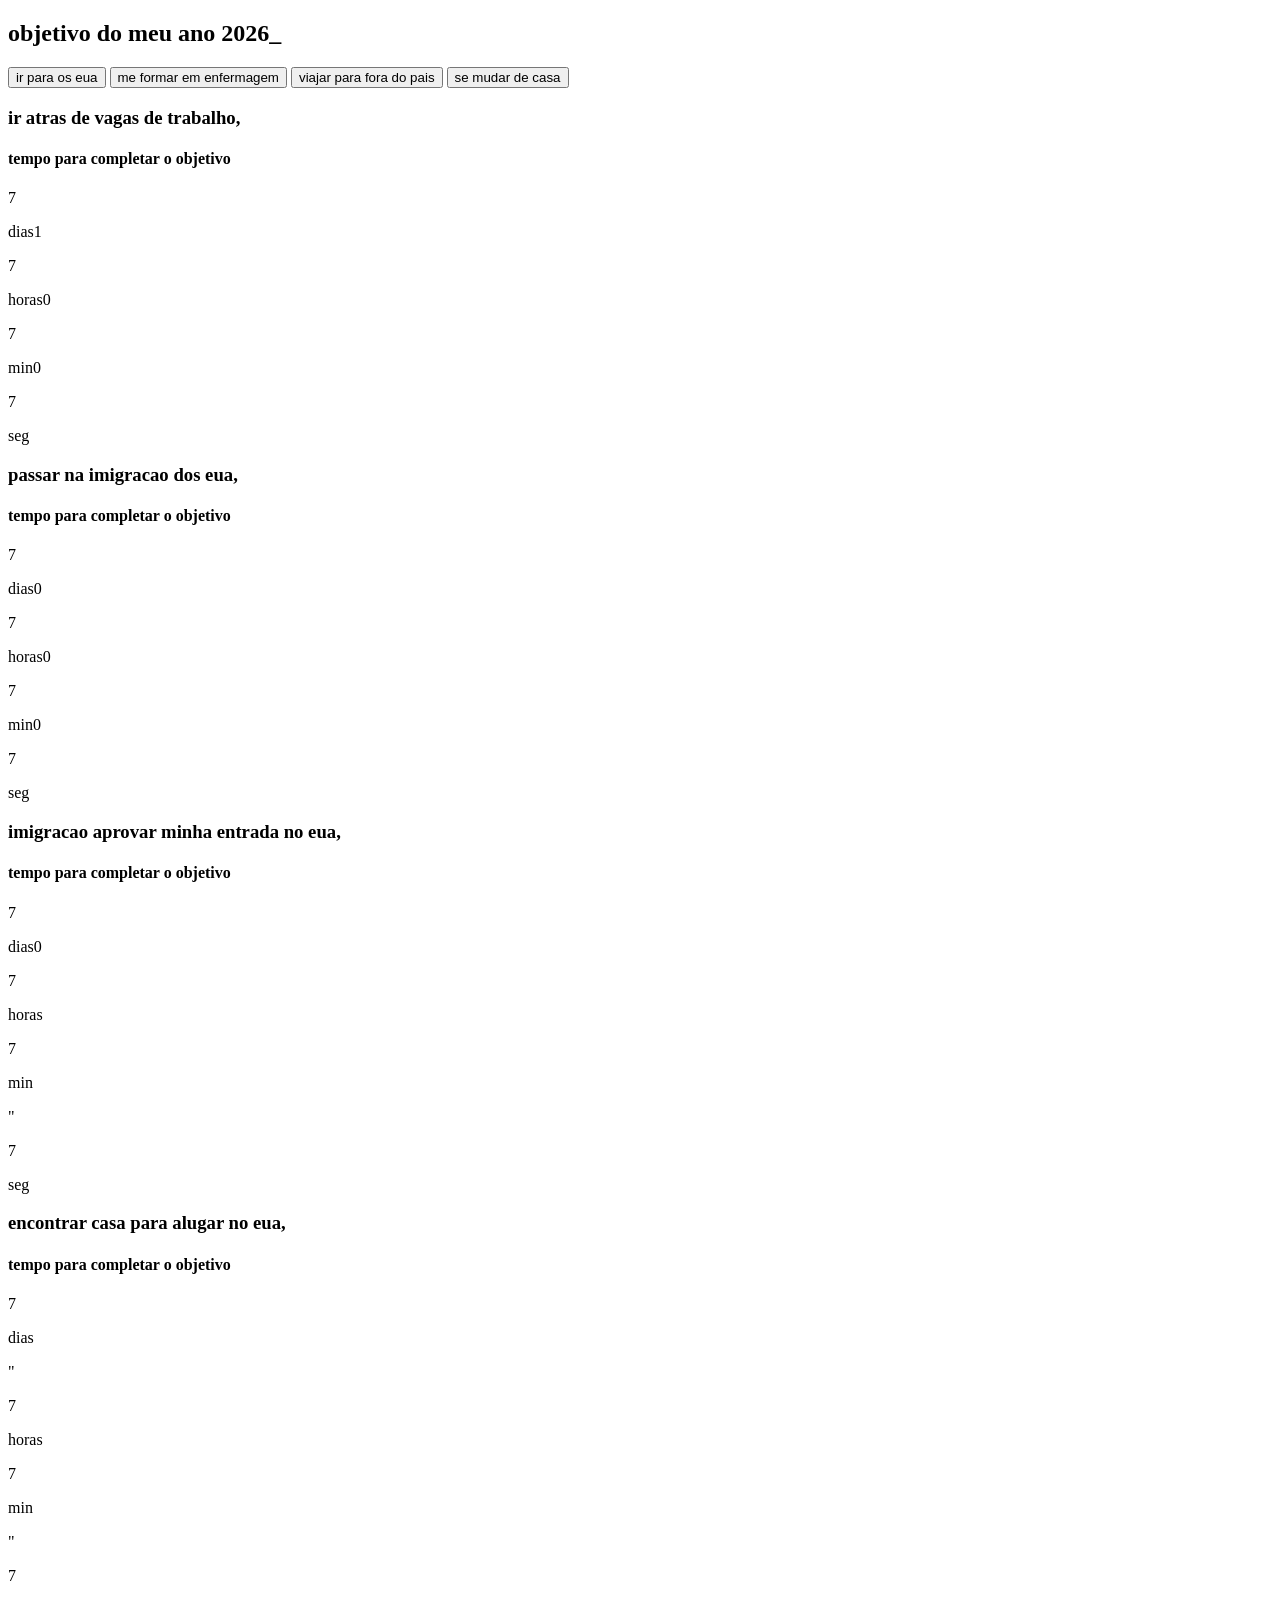
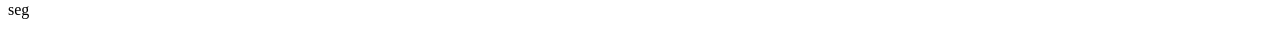
==== index.html @ 0b5b9de4 "mmm" ====
<!DOCTYPE html>
<html lang="pt-br">
    <head>
        <meta charset="UTF-8">
        <META NAME="VIEWPORT" CONTENT="WIDHT=DEVICE-WIDTH, INiTIAL-SCALE=1,0">
            <TITLE>>metas do seu ano de 2026</TITLE>
            <link rel="stylesheet" href="style.css">
            </head>
            
            <body>
<section class="conteudo-principal">
    <h2 class="titulo-principal">objetivo do meu ano 2026<span>_</span></h2>
     <div class="conteudo">
        <!--botoes-->
        <div class="botoes">
        <button class="botao ativo"> ir para os eua</button>
        <button class="botao">me formar em enfermagem</button>
         <button class="botao">viajar para fora do pais</button>
         <button class="botao">se mudar de casa</button>
 
    </div>
 <div class="abas-textos">
    <div class="aba-conteudo ativo">
     <h3 class="aba-conteudo-titulo-principal">ir atras de vagas de trabalho,</h3>
     <h4 class="conteudo-titulo-secundari0">tempo para completar o objetivo</h4>
     <div class="contador">
    <p class="contador-digito-numero" id="dias0">7</p>
    <p class="contador-digito-texto">dias1</p>
    </div>
   <div class="contador-digito">
    <p class="contador-digito-numero" id="horas0">7</p>
    <p class="contador-digito-texto">horas0</p>
    </div>
    <div class="contador-digito">
    <p class="contador-digito-numero" id="min0">7</p>
    <p class="contador-digito-texto">min0</p>
    </div>
    <div class="contador-digito">
    <p class="contador-digito-numero" id="seg0">7</p>
    <p class="contador-digito-texto">seg</p>
    </div>
    </div>
     </div>
    <div class="aba-conteudo">
     <h3 class="aba-conteudo-titulo-principal"> passar na imigracao dos eua,</h3>
     <h4 class="conteudo-titulo-secundari0">tempo para completar o objetivo</h4>
     <div class="contador">
         <div class="contador-digito">
    <p class="contador-digito-numero" id="dias0">7</p>
    <p class="contador-digito-texto">dias0</p>
    </div>
   <div class="contador-digito">
    <p class="contador-digito-numero" id="horas0">7</p>
    <p class="contador-digito-texto">horas0</p>
    </div>
    <div class="contador-digito">
    <p class="contador-digito-numero" id="min0">7</p>
    <p class="contador-digito-texto">min0</p>
    </div>
    <div class="contador-digito">
    <p class="contador-digito-numero" id="seg1">7</p>
    <p class="contador-digito-texto">seg</p>
    </div>
    </div>
    </div>
    <div class="aba-conteudo">
     <h3 class="aba-conteudo-titulo-principal">imigracao aprovar minha entrada no eua,</h3>
     <h4 class="conteudo-titulo-secundari0">tempo para completar o objetivo</h4>
     <div class="contador">
         <div class="contador-digito">
    <p class="contador-digito-numero" id="dias2">7</p>
    <p class="contador-digito-texto">dias0</p>
    </div>
    <div class="contador-digito">
    <p class="contador-digito-numero" id="horas2">7</p>
    <p class="contador-digito-texto">horas</p>
    </div>
    <div class="contador-digito">
    <p class="contador-digito-numero" id="min2">7</p>
    <p class="contador-digito-texto">min</p>
    </div>
"    <div class="contador-digito">
    <p class="contador-digito-numero" id="seg2">7</p>
    <p class="contador-digito-texto">seg</p>
    </div>
    </div>
    </div>
    <div class="aba-conteudo">
     <h3 class="aba-conteudo-titulo-principal"> encontrar casa para alugar no eua,</h3>
     <h4 class="conteudo-titulo-secundari0">tempo para completar o objetivo</h4>
     <div class="contador">
        <div class="contador-digito">
    <p class="contador-digito-numero" id="dias3">7</p>
    <p class="contador-digito-texto">dias</p>
    </div>
"    <div class="contador-digito">
    <p class="contador-digito-numero" id="horas3">7</p>
    <p class="contador-digito-texto">horas</p>
    </div>
    <div class="contador-digito">
    <p class="contador-digito-numero" id="min3">7</p>
    <p class="contador-digito-texto">min</p>
    </div>
"    <div class="contador-digito">
    <p class="contador-digito-numero" id="seg3">7</p>
    <p class="contador-digito-texto">seg</p>
    </div>
    </div>
 </div>
  </div>
</section>
<script>src="main.js"</script>
</body>
</html>
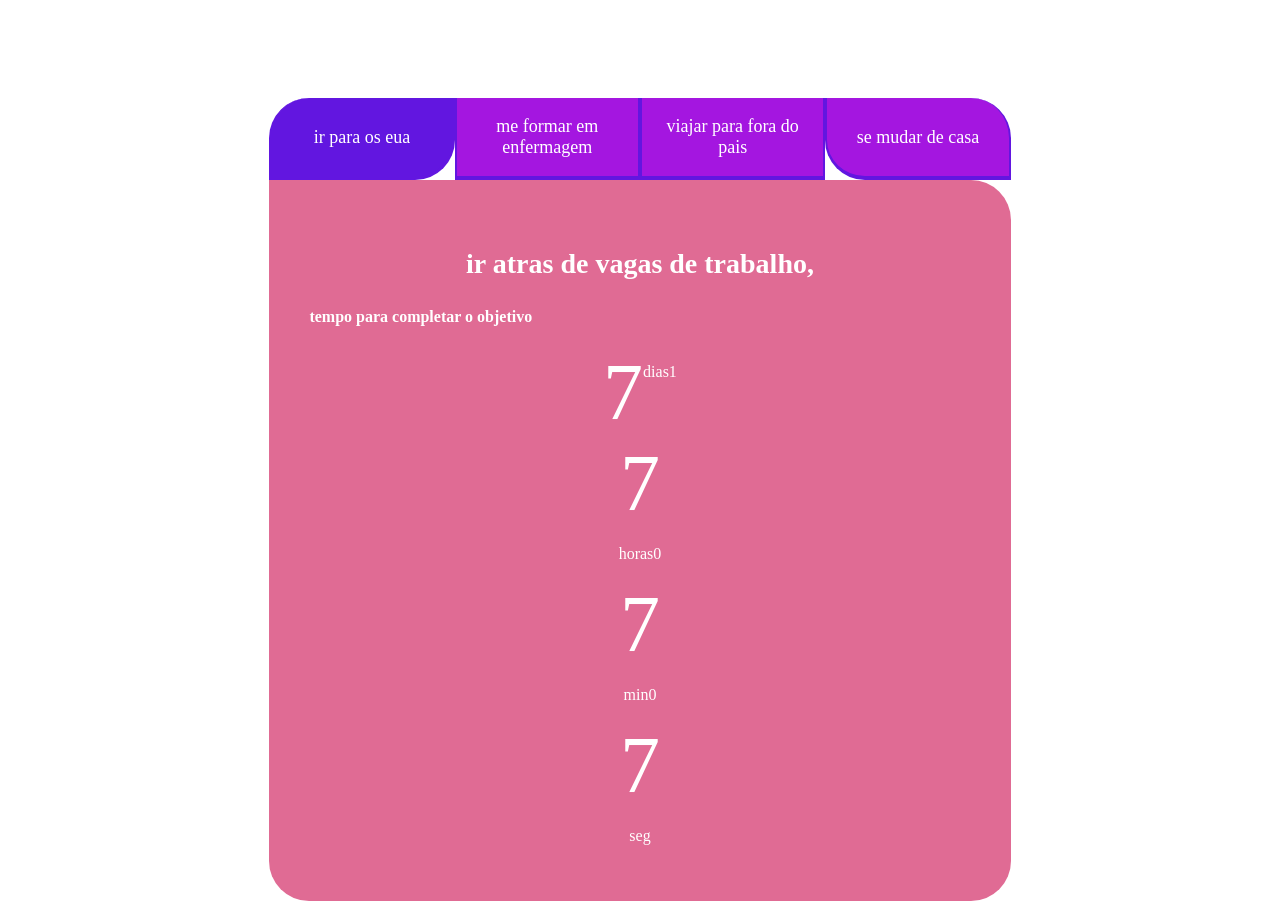
==== commit e650f3d4: "111" ====
--- a/index.html
+++ b/index.html
@@ -22,7 +22,7 @@
  <div class="abas-textos">
     <div class="aba-conteudo ativo">
      <h3 class="aba-conteudo-titulo-principal">ir atras de vagas de trabalho,</h3>
-     <h4 class="conteudo-titulo-secundari0">tempo para completar o objetivo</h4>
+     <h4 class="conteudo-titulo-secundario">tempo para completar o objetivo</h4>
      <div class="contador">
     <p class="contador-digito-numero" id="dias0">7</p>
     <p class="contador-digito-texto">dias1</p>
@@ -43,7 +43,7 @@
      </div>
     <div class="aba-conteudo">
      <h3 class="aba-conteudo-titulo-principal"> passar na imigracao dos eua,</h3>
-     <h4 class="conteudo-titulo-secundari0">tempo para completar o objetivo</h4>
+     <h4 class="conteudo-titulo-secundario">tempo para completar o objetivo</h4>
      <div class="contador">
          <div class="contador-digito">
     <p class="contador-digito-numero" id="dias0">7</p>
@@ -65,7 +65,7 @@
     </div>
     <div class="aba-conteudo">
      <h3 class="aba-conteudo-titulo-principal">imigracao aprovar minha entrada no eua,</h3>
-     <h4 class="conteudo-titulo-secundari0">tempo para completar o objetivo</h4>
+     <h4 class="conteudo-titulo-secundario">tempo para completar o objetivo</h4>
      <div class="contador">
          <div class="contador-digito">
     <p class="contador-digito-numero" id="dias2">7</p>
@@ -87,7 +87,7 @@
     </div>
     <div class="aba-conteudo">
      <h3 class="aba-conteudo-titulo-principal"> encontrar casa para alugar no eua,</h3>
-     <h4 class="conteudo-titulo-secundari0">tempo para completar o objetivo</h4>
+     <h4 class="conteudo-titulo-secundario">tempo para completar o objetivo</h4>
      <div class="contador">
         <div class="contador-digito">
     <p class="contador-digito-numero" id="dias3">7</p>
--- a/style.css
+++ b/style.css
@@ -0,0 +1,126 @@
+@import url('https://fonts.googleapis.com/css2?family=Chakra+Petch:wght@400;700&display=swap&#39');
+
+:root{
+    --cor--de--fundo:#79053bd0;
+  --grifar:#17b2dc;
+  --branco: #ffffff;
+  --botao-ativo: #6216E0;
+  --botao-inativo: #A416E0;
+  --texto-fundo: #e06b94;}
+
+
+  body {
+background-color: var(--cor-de-fundo);
+color:var(--branco);
+font-family:'Times New Roman', Times, serif;
+}
+
+.conteudo-principal {
+ display:flex;
+ flex-direction:column;
+ justify-content: center;
+ align-items: center;
+ max-width: 1200px;
+ width: 100%;
+ margin: 0 auto;
+}
+
+.titulo-principal{
+text-align: left;
+width: 100%;
+font-size:32px;
+}
+.botao{
+  font-family:'Times New Roman', 'Times New Roman', Times, serif;
+  background-color: var(--botao-inativo);
+  color:var(--branco);
+display:flex;
+justify-content: center;
+padding:1em;
+font-size:18px;
+align-items: center;
+width:100%;
+border-bottom:4px solid var(--botao-ativo);
+border-left: 2px solid var(--botao-ativo);
+border-right:2px solid var(--botao-ativo);
+border-top: none;
+}
+ 
+.botao:first-child{
+    border-radius: 40px 40px 0 0;
+}
+
+.botoes{
+  display: flex;
+}
+
+.botao.ativo{
+  background-color: var(--botao-ativo);
+  border-bottom: 4px solid var (--grifar);
+
+}
+.abas-textos{
+  background-color:var(--texto-fundo);
+  padding: 40px;
+  border-radius:00 40px 40px;
+}
+
+.aba-conteudo.ativo{
+   display: block;
+}
+
+.aba-conteudo{
+   display:none;
+}
+
+.aba-conteudo-titulo-principal{
+  font-size:28px;
+  text-align: center;
+}
+
+.aba-conteudo-titulo-secundario{
+  text-align:center;
+  color:var(--grifar);
+  text-transform: uppercase;
+}
+
+.contador{
+   display:flex;
+   justify-content: center;
+   flex-wrap:wrap;
+}
+
+.contador-digito{
+  padding: 0 16px;
+  text-align:center;
+  min-width:100px;
+}
+
+.contador-digito-numero{
+   font-size:80px;
+    margin:0;
+}
+
+.contaor-digito-texto{
+  color:var(--griar);
+  font-size:20px;
+   margin:0;
+}
+
+@media screen and (min-width:768px){
+   .botao{
+     display: flex;
+   }
+   .botao:first-child{
+     border-radius: 40px 000;
+   }
+     .botao:last-child{
+     border-radius: 0 40px 00;
+   }
+  }
+
+
+
+
+
+
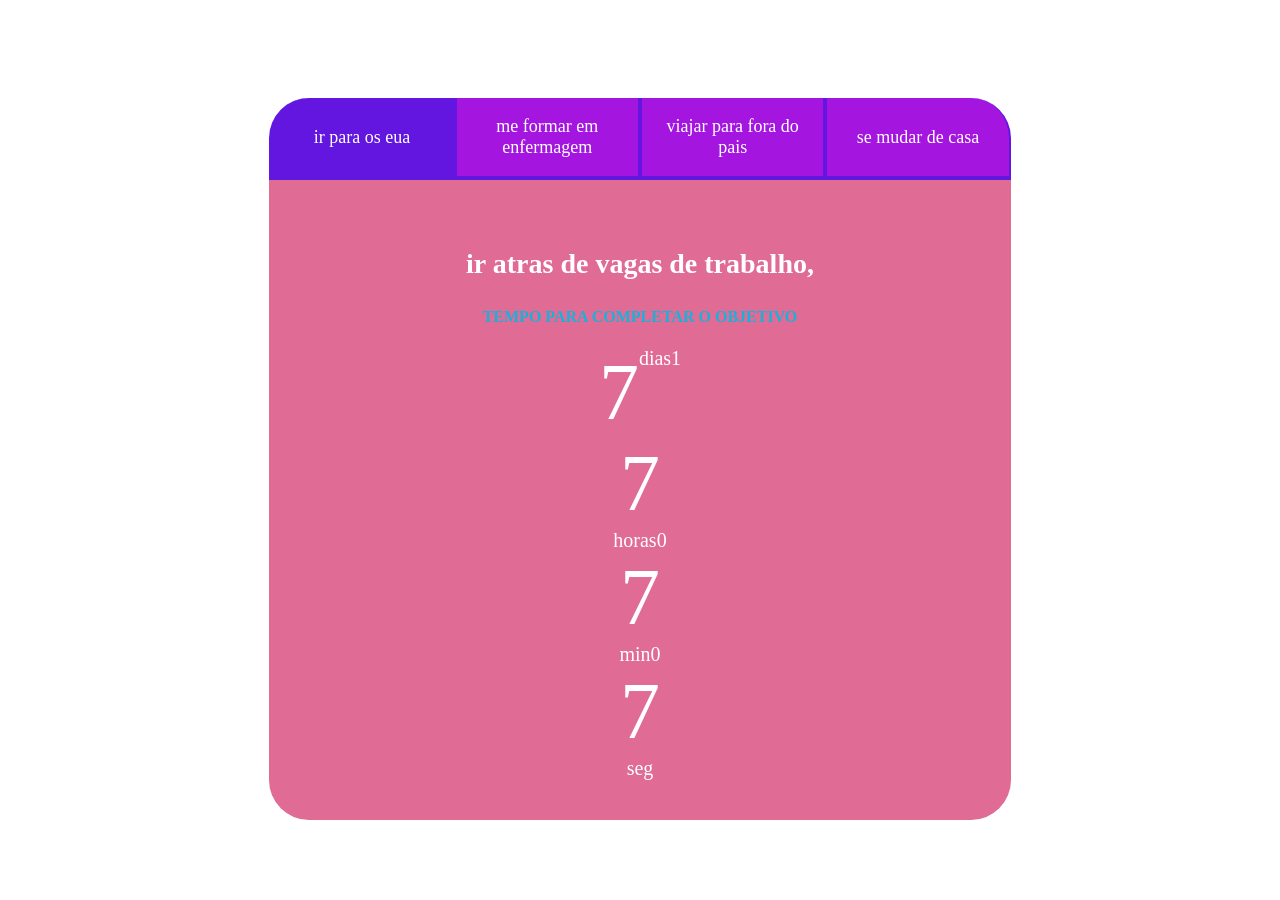
==== commit 44331c0d: "kk" ====
--- a/index.html
+++ b/index.html
@@ -22,7 +22,7 @@
  <div class="abas-textos">
     <div class="aba-conteudo ativo">
      <h3 class="aba-conteudo-titulo-principal">ir atras de vagas de trabalho,</h3>
-     <h4 class="conteudo-titulo-secundario">tempo para completar o objetivo</h4>
+     <h4 class="aba-conteudo-titulo-secundario">tempo para completar o objetivo</h4>
      <div class="contador">
     <p class="contador-digito-numero" id="dias0">7</p>
     <p class="contador-digito-texto">dias1</p>
@@ -43,7 +43,7 @@
      </div>
     <div class="aba-conteudo">
      <h3 class="aba-conteudo-titulo-principal"> passar na imigracao dos eua,</h3>
-     <h4 class="conteudo-titulo-secundario">tempo para completar o objetivo</h4>
+     <h4 class="aba-conteudo-titulo-secundario">tempo para completar o objetivo</h4>
      <div class="contador">
          <div class="contador-digito">
     <p class="contador-digito-numero" id="dias0">7</p>
@@ -65,7 +65,7 @@
     </div>
     <div class="aba-conteudo">
      <h3 class="aba-conteudo-titulo-principal">imigracao aprovar minha entrada no eua,</h3>
-     <h4 class="conteudo-titulo-secundario">tempo para completar o objetivo</h4>
+     <h4 class="aba-conteudo-titulo-secundario">tempo para completar o objetivo</h4>
      <div class="contador">
          <div class="contador-digito">
     <p class="contador-digito-numero" id="dias2">7</p>
@@ -87,7 +87,7 @@
     </div>
     <div class="aba-conteudo">
      <h3 class="aba-conteudo-titulo-principal"> encontrar casa para alugar no eua,</h3>
-     <h4 class="conteudo-titulo-secundario">tempo para completar o objetivo</h4>
+     <h4 class="aba-conteudo-titulo-secundario">tempo para completar o objetivo</h4>
      <div class="contador">
         <div class="contador-digito">
     <p class="contador-digito-numero" id="dias3">7</p>
--- a/style.css
+++ b/style.css
@@ -62,7 +62,7 @@
 .abas-textos{
   background-color:var(--texto-fundo);
   padding: 40px;
-  border-radius:00 40px 40px;
+  border-radius:0 0 40px 40px;
 }
 
 .aba-conteudo.ativo{
@@ -101,7 +101,7 @@
     margin:0;
 }
 
-.contaor-digito-texto{
+.contador-digito-texto{
   color:var(--griar);
   font-size:20px;
    margin:0;
@@ -112,10 +112,10 @@
      display: flex;
    }
    .botao:first-child{
-     border-radius: 40px 000;
+     border-radius: 40px 0 0 0;
    }
      .botao:last-child{
-     border-radius: 0 40px 00;
+     border-radius: 0 40px 0 0;
    }
   }
 
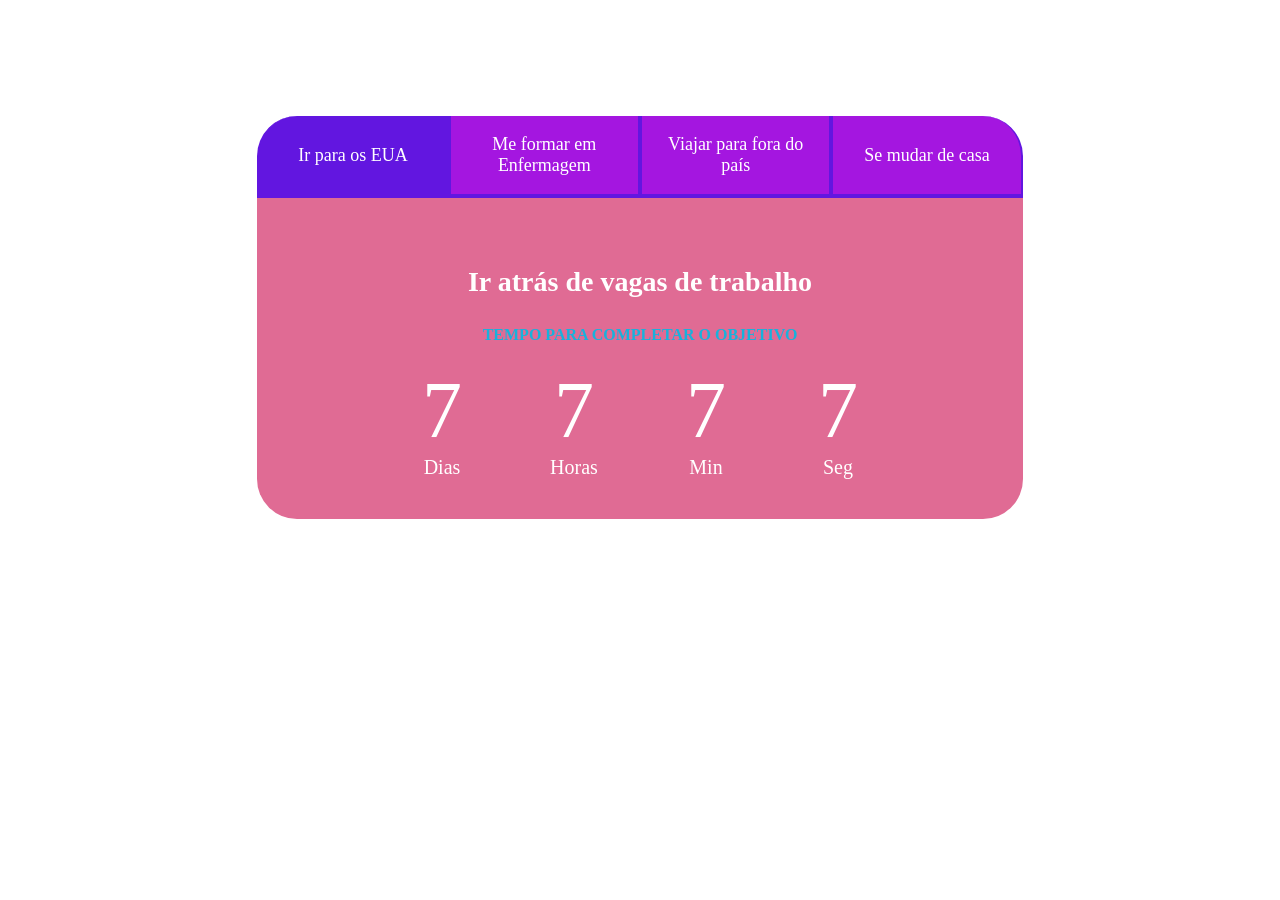
==== commit dde38829: "terminei" ====
--- a/index.html
+++ b/index.html
@@ -1,116 +1,173 @@
+```html
 <!DOCTYPE html>
-<html lang="pt-br">
-    <head>
-        <meta charset="UTF-8">
-        <META NAME="VIEWPORT" CONTENT="WIDHT=DEVICE-WIDTH, INiTIAL-SCALE=1,0">
-            <TITLE>>metas do seu ano de 2026</TITLE>
-            <link rel="stylesheet" href="style.css">
-            </head>
-            
-            <body>
+<html lang="pt-BR">
+<head>
+    <meta charset="UTF-8">
+    <meta name="viewport" content="width=device-width, initial-scale=1.0">
+    <title>Metas do seu ano de 2026</title>
+    <link rel="stylesheet" href="style.css">
+</head>
+
+<body>
+
 <section class="conteudo-principal">
-    <h2 class="titulo-principal">objetivo do meu ano 2026<span>_</span></h2>
-     <div class="conteudo">
-        <!--botoes-->
+    <h2 class="titulo-principal">
+        Objetivos do meu ano de 2026 <span>_</span>
+    </h2>
+
+    <div class="conteudo">
+
         <div class="botoes">
-        <button class="botao ativo"> ir para os eua</button>
-        <button class="botao">me formar em enfermagem</button>
-         <button class="botao">viajar para fora do pais</button>
-         <button class="botao">se mudar de casa</button>
- 
+            <button class="botao ativo">Ir para os EUA</button>
+            <button class="botao">Me formar em Enfermagem</button>
+            <button class="botao">Viajar para fora do país</button>
+            <button class="botao">Se mudar de casa</button>
+        </div>
+
+        <div class="abas-textos">
+
+            <!-- Aba 1 -->
+            <div class="aba-conteudo ativo">
+                <h3 class="aba-conteudo-titulo-principal">
+                    Ir atrás de vagas de trabalho
+                </h3>
+
+                <h4 class="aba-conteudo-titulo-secundario">
+                    Tempo para completar o objetivo
+                </h4>
+
+                <div class="contador">
+                    <div class="contador-digito">
+                        <p class="contador-digito-numero" id="dias0">7</p>
+                        <p class="contador-digito-texto">Dias</p>
+                    </div>
+
+                    <div class="contador-digito">
+                        <p class="contador-digito-numero" id="horas0">7</p>
+                        <p class="contador-digito-texto">Horas</p>
+                    </div>
+
+                    <div class="contador-digito">
+                        <p class="contador-digito-numero" id="min0">7</p>
+                        <p class="contador-digito-texto">Min</p>
+                    </div>
+
+                    <div class="contador-digito">
+                        <p class="contador-digito-numero" id="seg0">7</p>
+                        <p class="contador-digito-texto">Seg</p>
+                    </div>
+                </div>
+            </div>
+
+            <!-- Aba 2 -->
+            <div class="aba-conteudo">
+                <h3 class="aba-conteudo-titulo-principal">
+                    Me formar em Enfermagem
+                </h3>
+
+                <h4 class="aba-conteudo-titulo-secundario">
+                    Tempo para completar o objetivo
+                </h4>
+
+                <div class="contador">
+                    <div class="contador-digito">
+                        <p class="contador-digito-numero" id="dias1">7</p>
+                        <p class="contador-digito-texto">Dias</p>
+                    </div>
+
+                    <div class="contador-digito">
+                        <p class="contador-digito-numero" id="horas1">7</p>
+                        <p class="contador-digito-texto">Horas</p>
+                    </div>
+
+                    <div class="contador-digito">
+                        <p class="contador-digito-numero" id="min1">7</p>
+                        <p class="contador-digito-texto">Min</p>
+                    </div>
+
+                    <div class="contador-digito">
+                        <p class="contador-digito-numero" id="seg1">7</p>
+                        <p class="contador-digito-texto">Seg</p>
+                    </div>
+                </div>
+            </div>
+
+            <!-- Aba 3 -->
+            <div class="aba-conteudo">
+                <h3 class="aba-conteudo-titulo-principal">
+                    Viajar para fora do país
+                </h3>
+
+                <h4 class="aba-conteudo-titulo-secundario">
+                    Tempo para completar o objetivo
+                </h4>
+
+                <div class="contador">
+                    <div class="contador-digito">
+                        <p class="contador-digito-numero" id="dias2">7</p>
+                        <p class="contador-digito-texto">Dias</p>
+                    </div>
+
+                    <div class="contador-digito">
+                        <p class="contador-digito-numero" id="horas2">7</p>
+                        <p class="contador-digito-texto">Horas</p>
+                    </div>
+
+                    <div class="contador-digito">
+                        <p class="contador-digito-numero" id="min2">7</p>
+                        <p class="contador-digito-texto">Min</p>
+                    </div>
+
+                    <div class="contador-digito">
+                        <p class="contador-digito-numero" id="seg2">7</p>
+                        <p class="contador-digito-texto">Seg</p>
+                    </div>
+                </div>
+            </div>
+
+            <!-- Aba 4 -->
+            <div class="aba-conteudo">
+                <h3 class="aba-conteudo-titulo-principal">
+                    Se mudar de casa
+                </h3>
+
+                <h4 class="aba-conteudo-titulo-secundario">
+                    Tempo para completar o objetivo
+                </h4>
+
+                <div class="contador">
+                    <div class="contador-digito">
+                        <p class="contador-digito-numero" id="dias3">7</p>
+                        <p class="contador-digito-texto">Dias</p>
+                    </div>
+
+                    <div class="contador-digito">
+                        <p class="contador-digito-numero" id="horas3">7</p>
+                        <p class="contador-digito-texto">Horas</p>
+                    </div>
+
+                    <div class="contador-digito">
+                        <p class="contador-digito-numero" id="min3">7</p>
+                        <p class="contador-digito-texto">Min</p>
+                    </div>
+
+                    <div class="contador-digito">
+                        <p class="contador-digito-numero" id="seg3">7</p>
+                        <p class="contador-digito-texto">Seg</p>
+                    </div>
+                </div>
+            </div>
+
+        </div>
+
     </div>
- <div class="abas-textos">
-    <div class="aba-conteudo ativo">
-     <h3 class="aba-conteudo-titulo-principal">ir atras de vagas de trabalho,</h3>
-     <h4 class="aba-conteudo-titulo-secundario">tempo para completar o objetivo</h4>
-     <div class="contador">
-    <p class="contador-digito-numero" id="dias0">7</p>
-    <p class="contador-digito-texto">dias1</p>
-    </div>
-   <div class="contador-digito">
-    <p class="contador-digito-numero" id="horas0">7</p>
-    <p class="contador-digito-texto">horas0</p>
-    </div>
-    <div class="contador-digito">
-    <p class="contador-digito-numero" id="min0">7</p>
-    <p class="contador-digito-texto">min0</p>
-    </div>
-    <div class="contador-digito">
-    <p class="contador-digito-numero" id="seg0">7</p>
-    <p class="contador-digito-texto">seg</p>
-    </div>
-    </div>
-     </div>
-    <div class="aba-conteudo">
-     <h3 class="aba-conteudo-titulo-principal"> passar na imigracao dos eua,</h3>
-     <h4 class="aba-conteudo-titulo-secundario">tempo para completar o objetivo</h4>
-     <div class="contador">
-         <div class="contador-digito">
-    <p class="contador-digito-numero" id="dias0">7</p>
-    <p class="contador-digito-texto">dias0</p>
-    </div>
-   <div class="contador-digito">
-    <p class="contador-digito-numero" id="horas0">7</p>
-    <p class="contador-digito-texto">horas0</p>
-    </div>
-    <div class="contador-digito">
-    <p class="contador-digito-numero" id="min0">7</p>
-    <p class="contador-digito-texto">min0</p>
-    </div>
-    <div class="contador-digito">
-    <p class="contador-digito-numero" id="seg1">7</p>
-    <p class="contador-digito-texto">seg</p>
-    </div>
-    </div>
-    </div>
-    <div class="aba-conteudo">
-     <h3 class="aba-conteudo-titulo-principal">imigracao aprovar minha entrada no eua,</h3>
-     <h4 class="aba-conteudo-titulo-secundario">tempo para completar o objetivo</h4>
-     <div class="contador">
-         <div class="contador-digito">
-    <p class="contador-digito-numero" id="dias2">7</p>
-    <p class="contador-digito-texto">dias0</p>
-    </div>
-    <div class="contador-digito">
-    <p class="contador-digito-numero" id="horas2">7</p>
-    <p class="contador-digito-texto">horas</p>
-    </div>
-    <div class="contador-digito">
-    <p class="contador-digito-numero" id="min2">7</p>
-    <p class="contador-digito-texto">min</p>
-    </div>
-"    <div class="contador-digito">
-    <p class="contador-digito-numero" id="seg2">7</p>
-    <p class="contador-digito-texto">seg</p>
-    </div>
-    </div>
-    </div>
-    <div class="aba-conteudo">
-     <h3 class="aba-conteudo-titulo-principal"> encontrar casa para alugar no eua,</h3>
-     <h4 class="aba-conteudo-titulo-secundario">tempo para completar o objetivo</h4>
-     <div class="contador">
-        <div class="contador-digito">
-    <p class="contador-digito-numero" id="dias3">7</p>
-    <p class="contador-digito-texto">dias</p>
-    </div>
-"    <div class="contador-digito">
-    <p class="contador-digito-numero" id="horas3">7</p>
-    <p class="contador-digito-texto">horas</p>
-    </div>
-    <div class="contador-digito">
-    <p class="contador-digito-numero" id="min3">7</p>
-    <p class="contador-digito-texto">min</p>
-    </div>
-"    <div class="contador-digito">
-    <p class="contador-digito-numero" id="seg3">7</p>
-    <p class="contador-digito-texto">seg</p>
-    </div>
-    </div>
- </div>
-  </div>
 </section>
-<script>src="main.js"</script>
+
+<script src="main.js"></script>
+
 </body>
 </html>
+```
+
                
 
